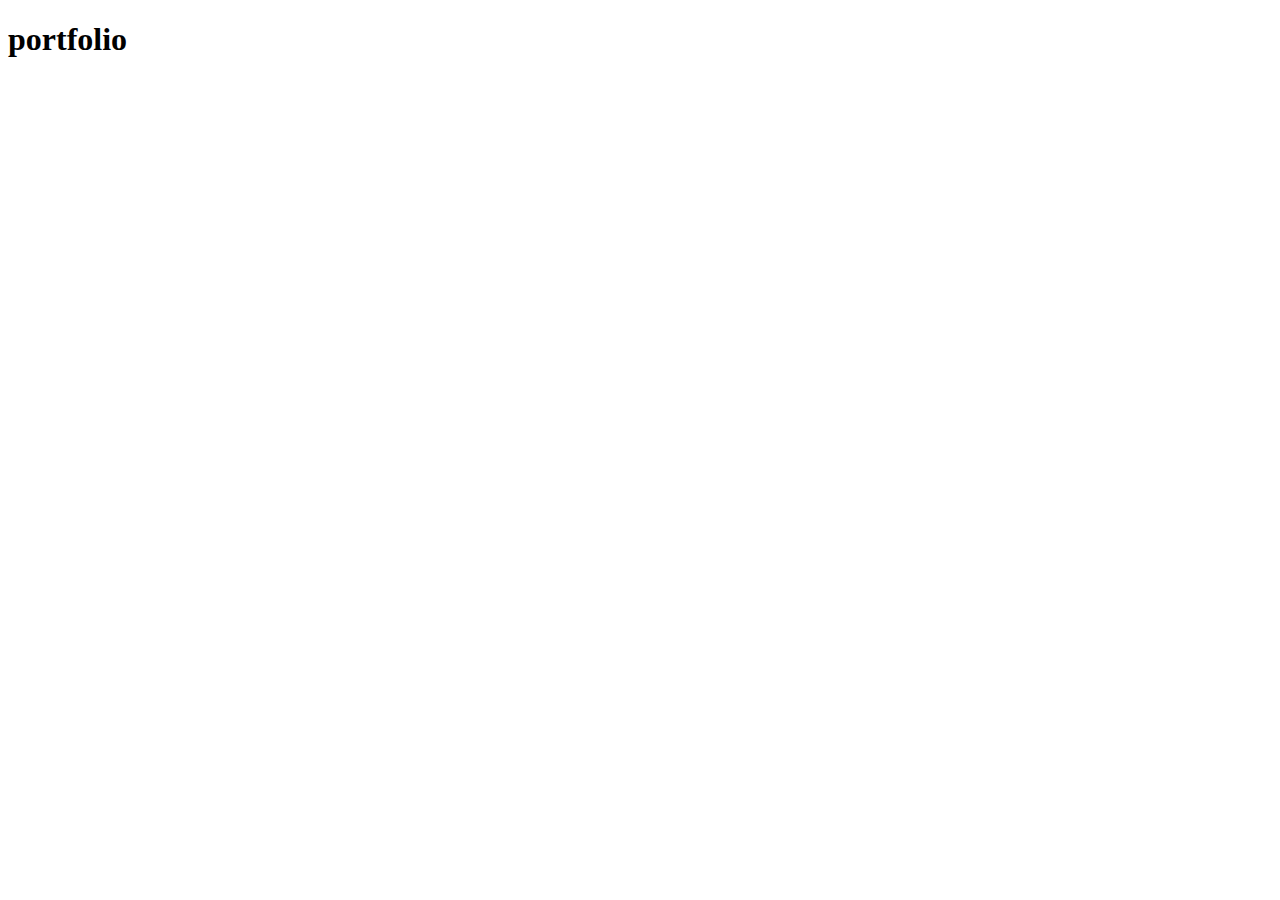
==== portfolio.html @ 683777fe "add styles" ====
<!DOCTYPE html>
<html lang="en">
<head>
    <meta charset="UTF-8">
    <meta http-equiv="X-UA-Compatible" content="IE=edge">
    <meta name="viewport" content="width=device-width, initial-scale=1.0">
    <title>Document</title>
</head>
<body>
    <h1>portfolio</h1>
</body>
</html>
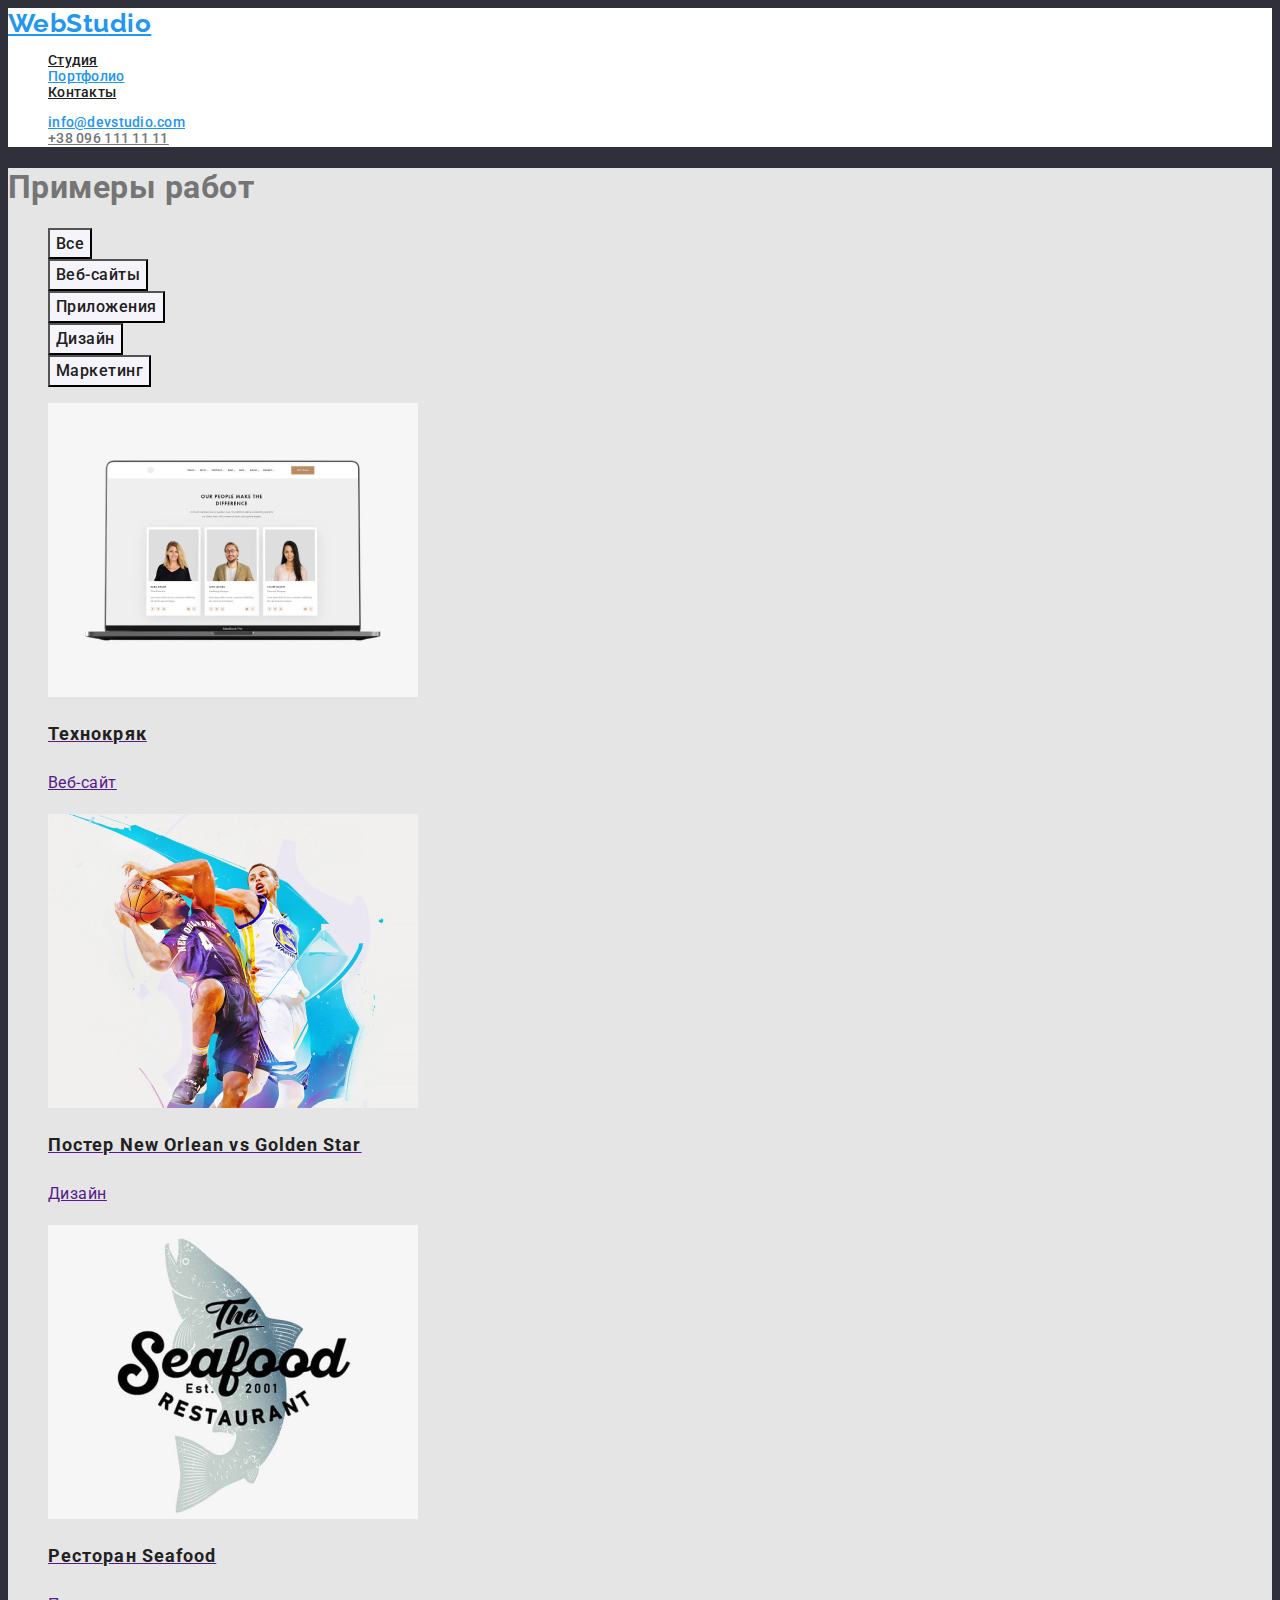
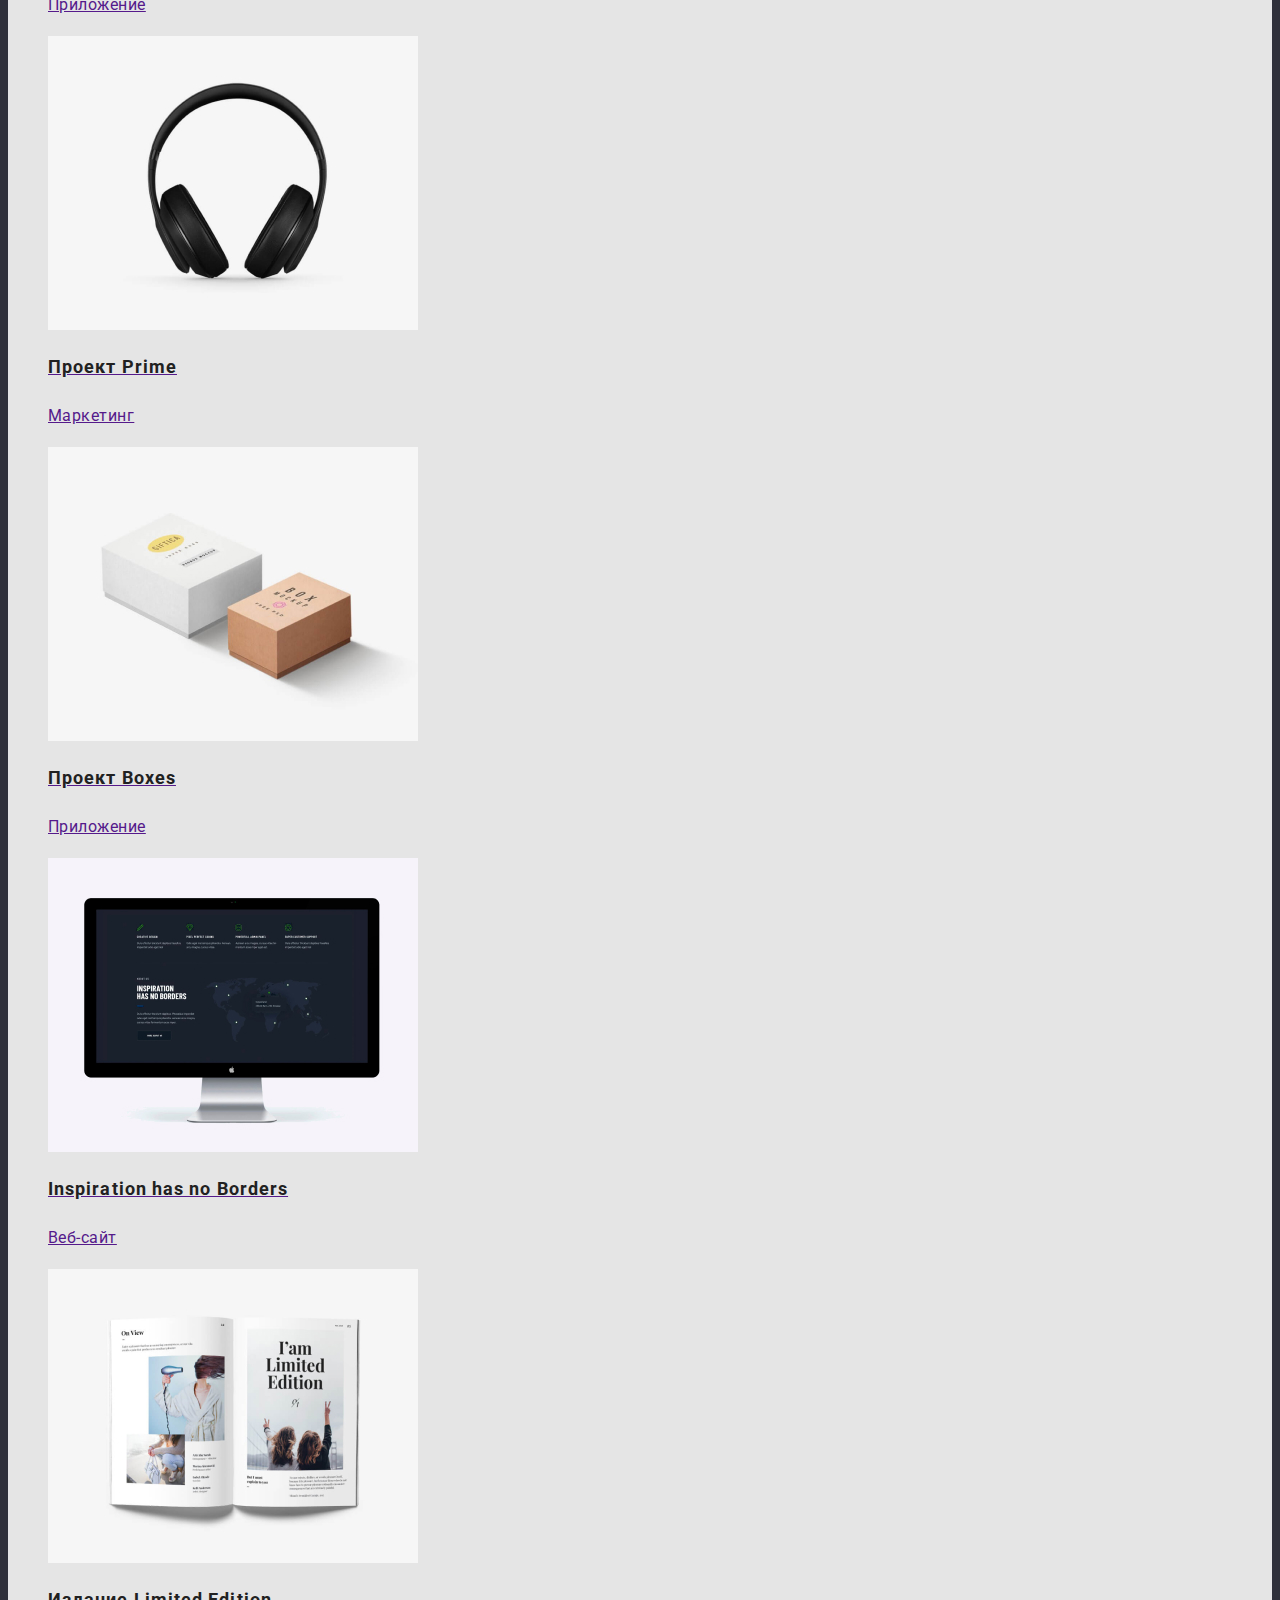
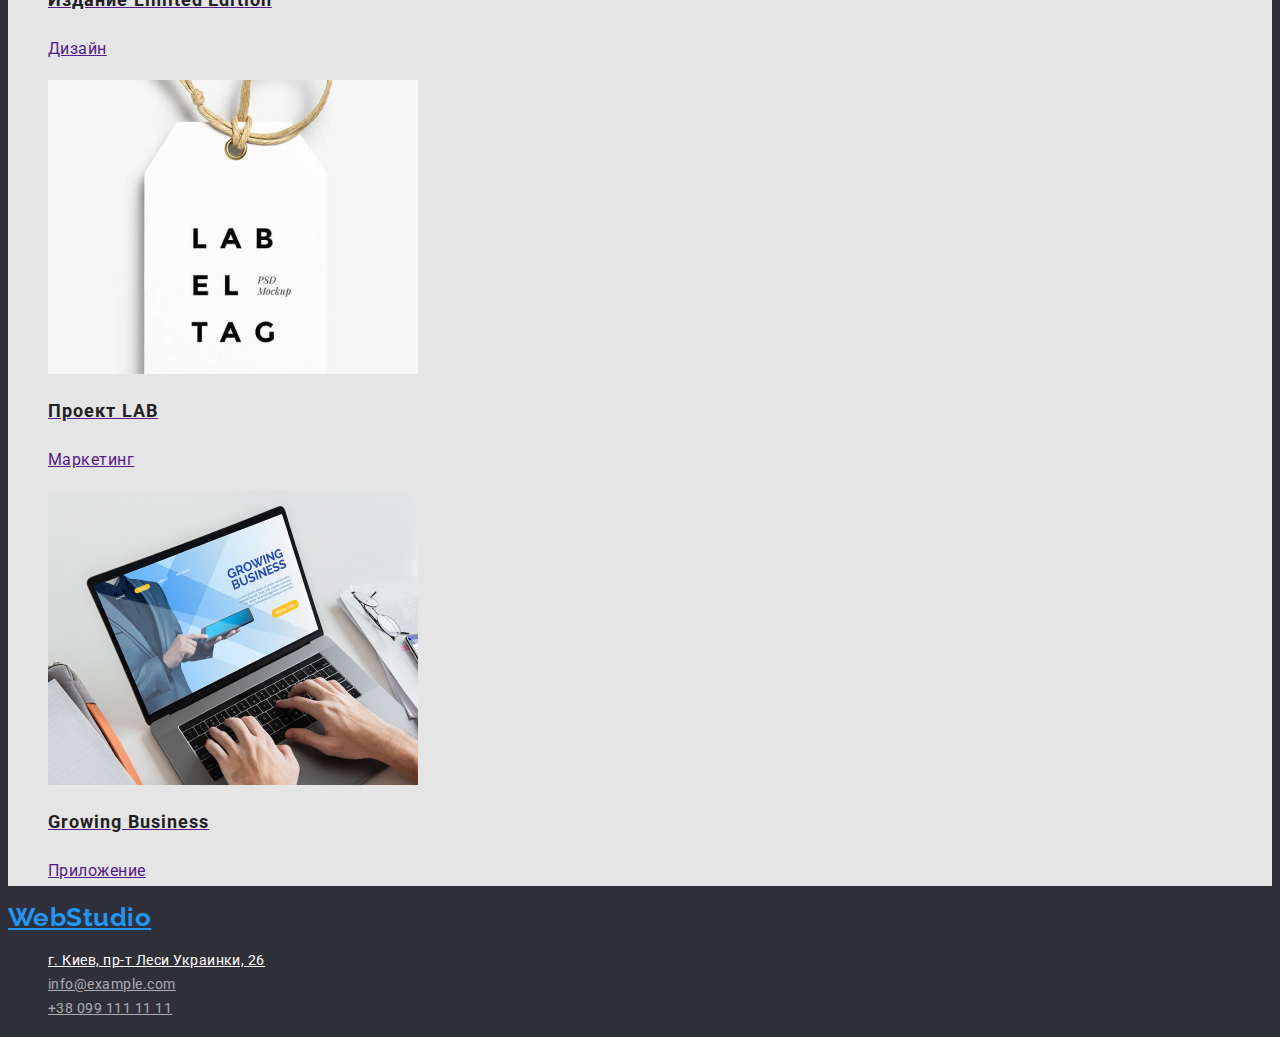
==== commit 15aa78c1: "prototipe" ====
--- a/portfolio.html
+++ b/portfolio.html
@@ -1,12 +1,88 @@
 <!DOCTYPE html>
-<html lang="en">
+<html lang="ru">
 <head>
     <meta charset="UTF-8">
     <meta http-equiv="X-UA-Compatible" content="IE=edge">
     <meta name="viewport" content="width=device-width, initial-scale=1.0">
     <title>Document</title>
+    <link href="https://fonts.googleapis.com/css2?family=Raleway:wght@700&family=Roboto:wght@400;500;700;900&display=swap"
+        rel="stylesheet">
+    <link rel="stylesheet" href="./css/styles.css"/>
 </head>
 <body>
-    <h1>portfolio</h1>
+    <header>
+        <nav>
+            <a href="./index.html" class="logo">WebStudio</a>
+            <ul class="site-nav">
+                <li><a href="./index.html">Студия</a></li>
+                <li><a href="./portfolio.html" class="current">Портфолио</a></li>
+                <li><a href="">Контакты</a></li>
+            </ul>
+        </nav>
+        <ul class="auth-nav">
+            <li><a href="mailto:info@devstudio.com">info@devstudio.com</a></li>
+            <li><a href="tel:+380961111111">+38 096 111 11 11</a></li>
+        </ul>
+    </header>
+    <main class="portfolio-page">
+        <h1 class="hidden">Примеры работ</h1>
+        <ul>
+            <li><button type="button">Все</button></li>
+            <li><button type="button">Веб-сайты</button></li>
+            <li><button type="button">Приложения</button></li>
+            <li><button type="button">Дизайн</button></li>
+            <li><button type="button">Маркетинг</button></li>
+        </ul>
+        <ul>
+            <li><a href=""><img src="./images/tech.jpg" alt="страница сайта на экране ноутбука" width="370"/>
+                <h2 class="subtitle">Технокряк</h2>
+                <p>Веб-сайт</p></a>
+            </li>
+            <li><a href=""><img src="./images/basketball.jpg" alt="два баскетболиста" width="370"/>
+                <h2 class="subtitle">Постер New Orlean vs Golden Star</h2>
+                <p>Дизайн</p></a>
+            </li>
+            <li><a href=""><img src="./images/seafood.jpg" alt="логотип ресторана Seafood" width="370"/>
+                <h2 class="subtitle">Ресторан Seafood</h2>
+                <p>Приложение</p></a>
+            </li>
+            <li><a href=""><img src="./images/prime.jpg" alt="наушники" width="370"/>
+                <h2 class="subtitle">Проект Prime</h2>
+                <p>Маркетинг</p></a>
+            </li>
+            <li><a href=""><img src="./images/boxes.jpg" alt="две картонные коробки" width="370"/>
+                <h2 class="subtitle">Проект Boxes</h2>
+                <p>Приложение</p></a>
+            </li>
+            <li><a href=""><img src="./images/inspiration.jpg" alt="страница сайта на экране монитора" width="370"/>
+                <h2 class="subtitle">Inspiration has no Borders</h2>
+                <p>Веб-сайт</p></a>
+            </li>
+            <li><a href=""><img src="./images/limited-edition.jpg" alt="страница журнала" width="370"/>
+                <h2 class="subtitle">Издание Limited Edition</h2>
+                <p>Дизайн</p></a>
+            </li>
+            <li><a href=""><img src="./images/lab.jpg" alt="бирка" width="370"/>
+                <h2 class="subtitle">Проект LAB</h2>
+                <p>Маркетинг</p></a>
+            </li>
+            <li><a href=""><img src="./images/business.jpg" alt="страница сайта на экране ноутбука" width="370"/>
+                <h2 class="subtitle">Growing Business</h2>
+                <p>Приложение</p></a>
+            </li>
+        </ul>
+    </main>
+    <footer>
+        <a href="./index.html" class="logo">WebStudio</a>
+        <address>
+            <ul>
+                <li><a href="https://goo.gl/maps/piqngm7oDQpEDh6u6" target="_blank" rel="noopener nofollow noreferrer"
+                        class="map">г. Киев, пр-т Леси Украинки, 26</a></li>
+                <li><a href="mailto:info@example.com" class="contact">info@example.com</a></li>
+                <li><a href="tel:+380991111111" class="contact">+38 099 111 11 11</a></li>
+            </ul>
+        </address>
+    </footer>
 </body>
+
 </html>--- a/css/styles.css
+++ b/css/styles.css
@@ -0,0 +1,178 @@
+:root {
+    --title-text-color: #212121;
+    --secondary-text-color: #2196f3;
+}
+
+body {
+    color: #757575;
+    background-color: #2F303A;
+    font-family: roboto, sans-serif;
+    font-weight: 400;
+    letter-spacing: 0.03em;
+}
+
+ul {
+    list-style: none;
+}
+
+/* header */
+header {
+    background-color: #ffffff;
+}
+.logo {
+    color: var(--secondary-text-color);
+    font-family: raleway, sans-serif;
+    font-weight: 700;
+    font-size: 26px;
+    line-height: 1.19;
+}
+
+/* site-nav*/
+.site-nav {
+    font-weight: 500;
+    font-size: 14px;
+    line-height: 1.14;
+    letter-spacing: 0.02em;
+    }
+.site-nav a {
+    color: var(--title-text-color);
+}
+.site-nav .current {
+    color: var(--secondary-text-color);
+}
+.site-nav a:hover,
+.site-nav a:focus {
+    color: var(--secondary-text-color);
+}
+
+/* auth-nav */
+.auth-nav {
+    font-weight: 500;
+    font-size: 14px;
+    line-height: 1.14;
+    letter-spacing: 0.02em;
+}
+a[href="mailto:info@devstudio.com"] {
+    color: var(--secondary-text-color);
+}
+a[href="tel:+380961111111"] {
+    color: #757575;
+}
+a[href="mailto:info@devstudio.com"]:hover,
+a[href="mailto:info@devstudio.com"]:focus {
+    color: #757575;
+}
+a[href="tel:+380961111111"]:hover,
+a[href="tel:+380961111111"]:focus {
+    color: var(--secondary-text-color);
+}
+
+main.portfolio-page {
+    background-color: #e5e5e5;
+}
+
+/* section titles */
+.hero h1 {
+    color: #ffffff;
+    font-weight: 900;
+    font-size: 44px;
+    line-height: 1.36;
+    letter-spacing: 0.06em;
+    text-align: center;
+    text-transform: uppercase;
+}
+.portfolio-page .subtitle {
+    font-size: 18px;
+    line-height: 2;
+    letter-spacing: 0.06em;
+}
+.section .section-title {
+    font-size: 36px;
+    line-height: 1.17;
+    text-align: center;
+}
+.section-title,
+.subtitle {
+    color: var(--title-text-color);
+    font-weight: 700;
+}
+.advantages .subtitle {
+    font-size: 14px;
+    line-height: 1.14;
+    text-transform: uppercase;
+}
+.team .subtitle {
+    font-weight: 500;
+}
+.team .subtitle,
+.section.team p {
+    font-size: 16px;
+    line-height: 1.19px;
+    text-align: center;
+}
+
+/* sections */
+.advantages {
+    background-color: #e5e5e5;
+}
+.team {
+    background-color: #f5f4fa;
+}
+.section.advantages p {
+    font-size: 14px;
+    line-height: 1.71;
+}
+.portfolio-page p {
+    font-size: 16px;
+    line-height: 1.88;
+}
+
+/* buttons */
+.button-main {
+    color: #ffffff;
+    background-color: var(--secondary-text-color);
+    font-weight: 700;
+    line-height: 1.88;
+    letter-spacing: 0.06em;
+        }
+button {
+    color: var(--title-text-color);
+    background-color: #f5f4fa;
+    font-weight: 500;
+    font-family: inherit;
+    font-size: 16px;
+    line-height: 1.62;
+    letter-spacing: inherit;
+    text-align: center;
+}
+button:hover,
+button:focus {
+    color: #ffffff;
+    background-color: var(--secondary-text-color);
+}
+
+/* footer */
+.map {
+    color: #ffffff;
+}
+address a {
+    color: rgba(255, 255, 255, 0.6);
+    font-style: normal;
+    font-size: 14px;
+    line-height: 1.71;
+}
+.map:hover,
+.map:focus,
+.contact:hover,
+.contact:focus {
+        color: var(--secondary-text-color);
+}
+
+
+
+
+/* заголовки #212121 */
+/* текст #757575 */
+/* голубой текст #2196f3 */
+/* footer address #ffffff */
+/* footer contacts rgba(255, 255, 255, .6)*/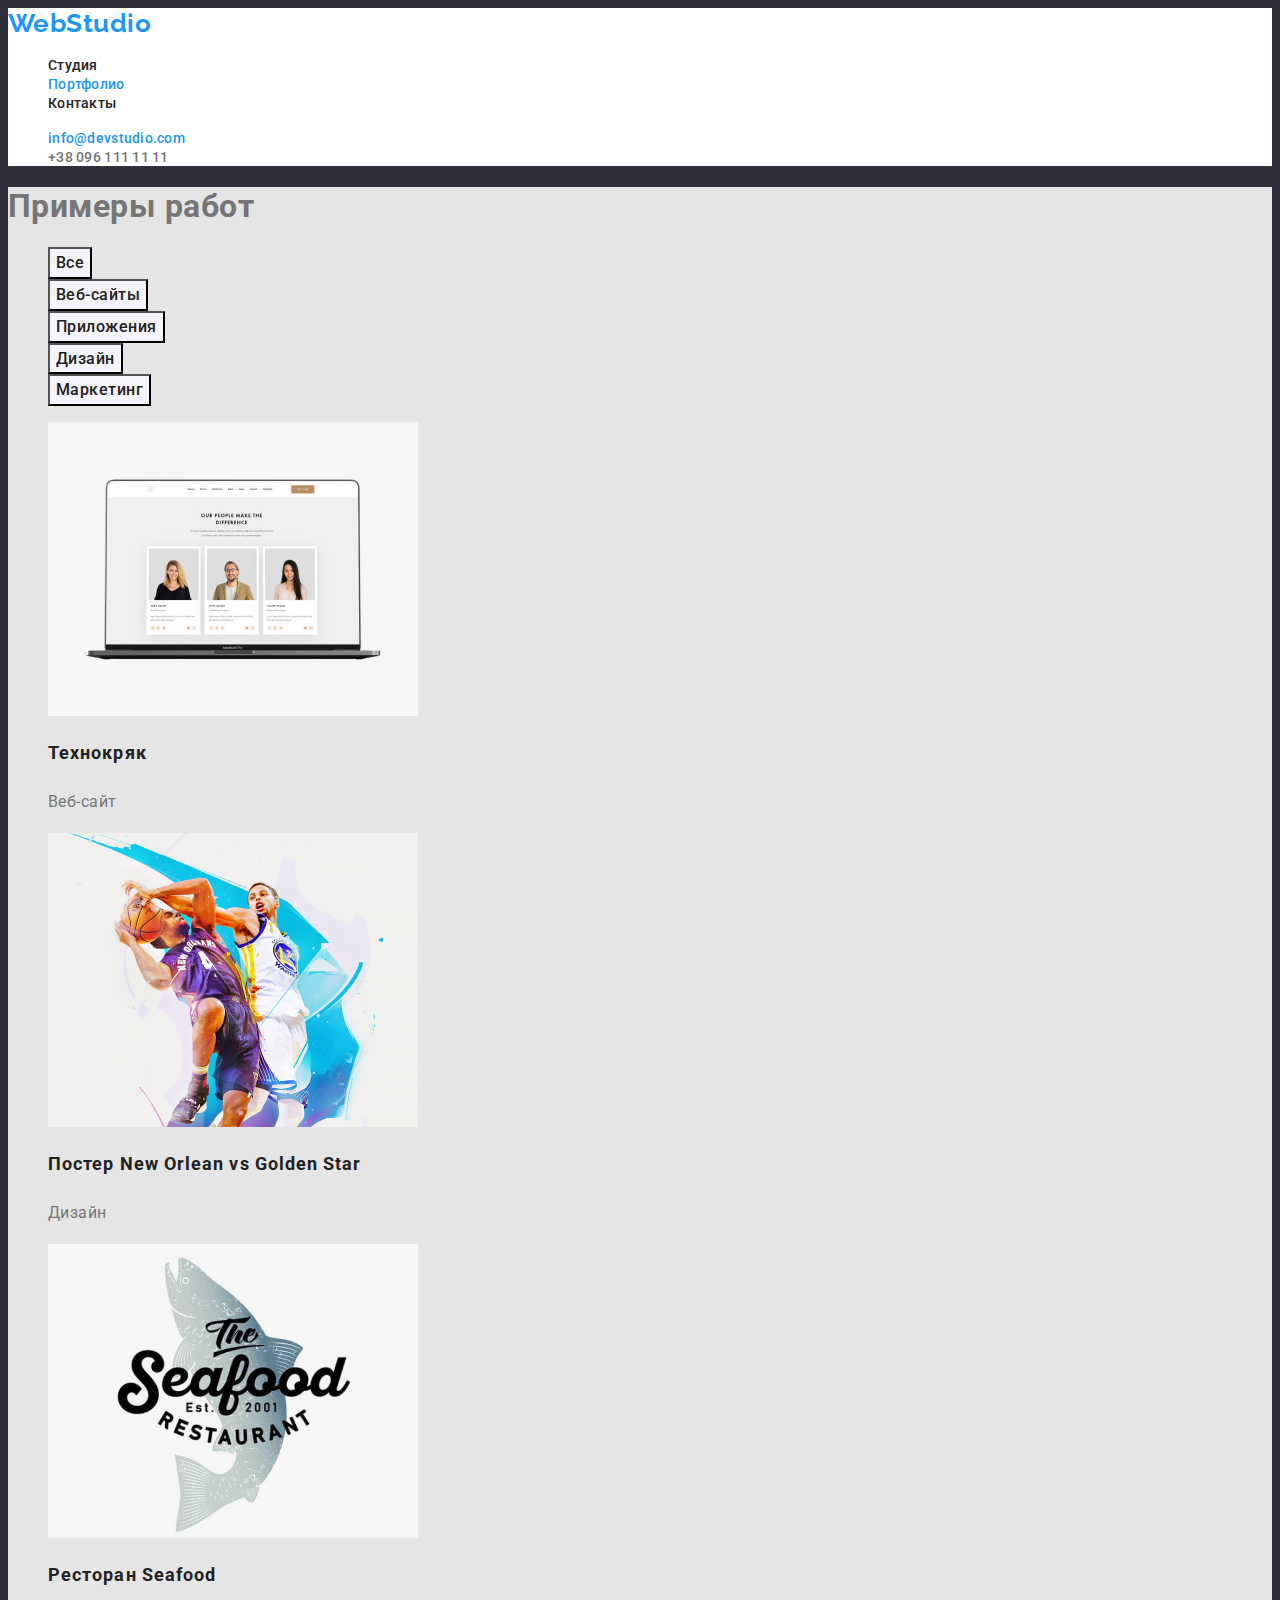
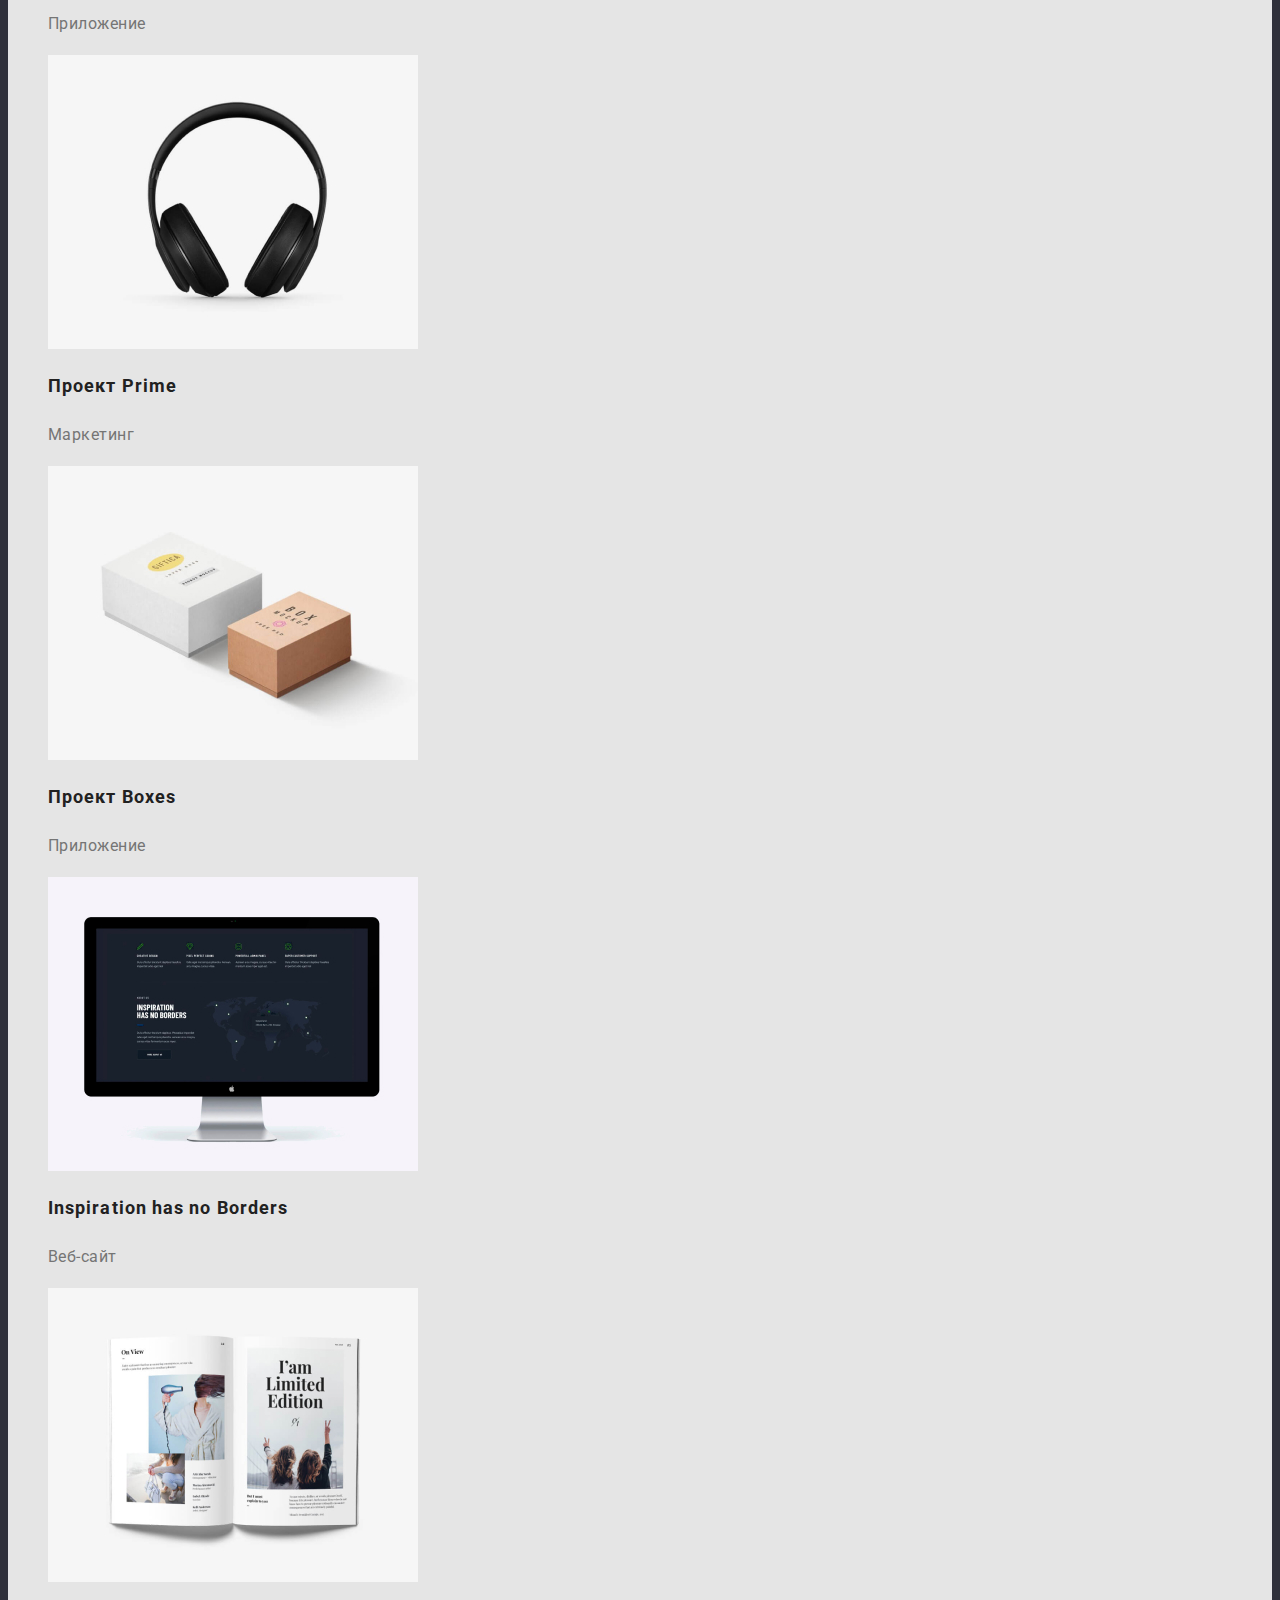
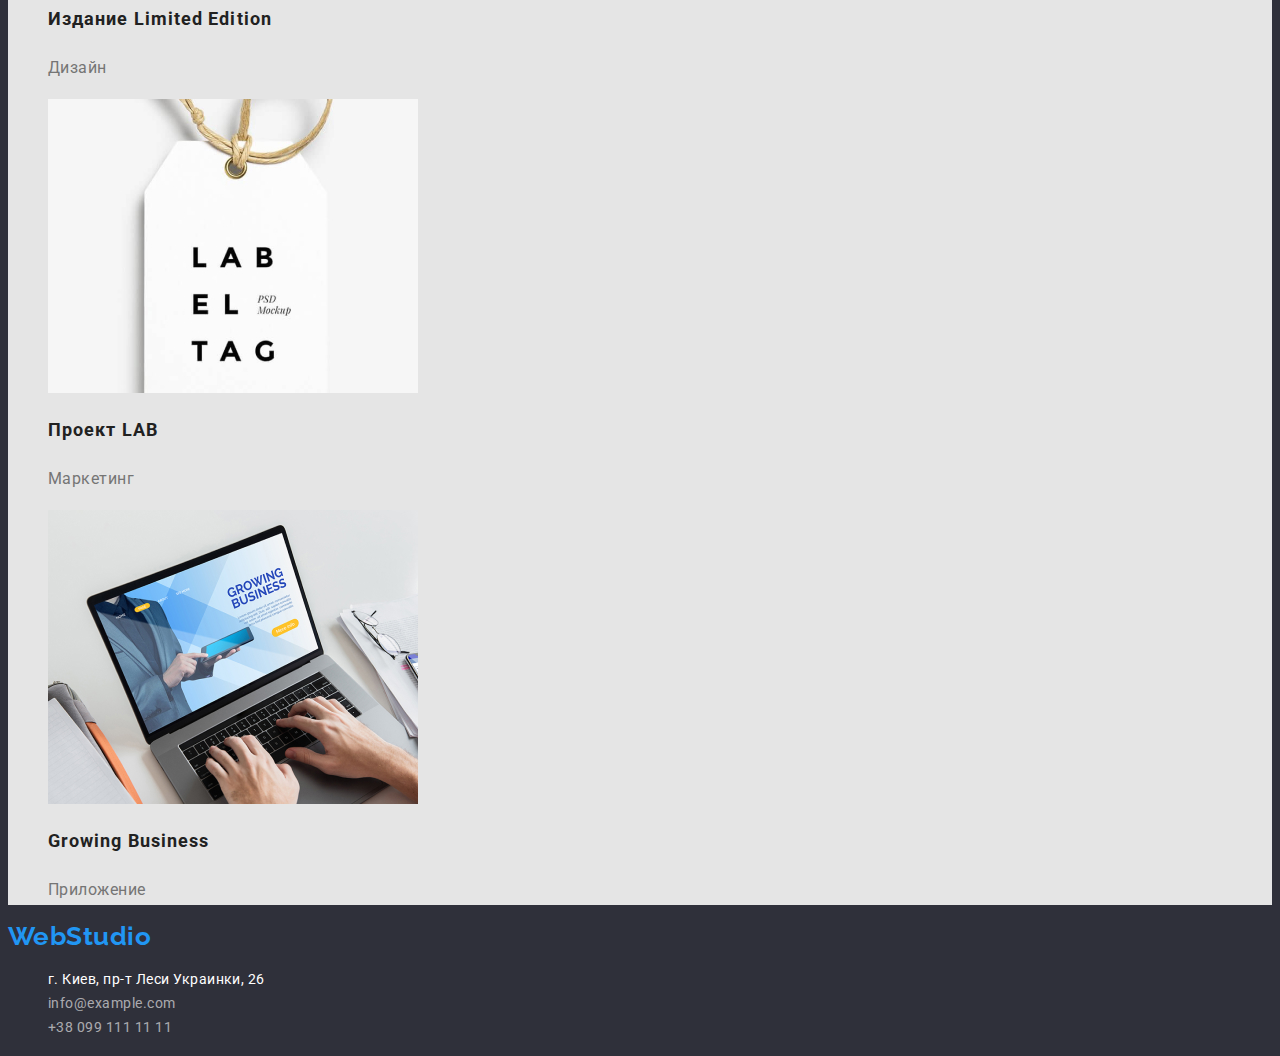
==== commit 49e69cd2: "styles upgrade" ====
--- a/portfolio.html
+++ b/portfolio.html
@@ -84,5 +84,4 @@
         </address>
     </footer>
 </body>
-
 </html>--- a/css/styles.css
+++ b/css/styles.css
@@ -25,17 +25,17 @@
     font-weight: 700;
     font-size: 26px;
     line-height: 1.19;
+    text-decoration: none;
 }
 
 /* site-nav*/
-.site-nav {
+.site-nav a {
+    color: var(--title-text-color);
     font-weight: 500;
     font-size: 14px;
     line-height: 1.14;
     letter-spacing: 0.02em;
-    }
-.site-nav a {
-    color: var(--title-text-color);
+    text-decoration: none;
 }
 .site-nav .current {
     color: var(--secondary-text-color);
@@ -46,25 +46,22 @@
 }
 
 /* auth-nav */
-.auth-nav {
+.auth-nav a {
     font-weight: 500;
     font-size: 14px;
     line-height: 1.14;
     letter-spacing: 0.02em;
+    text-decoration: none;
 }
-a[href="mailto:info@devstudio.com"] {
+a[href="mailto:info@devstudio.com"],
+a[href="tel:+380961111111"]:hover,
+a[href="tel:+380961111111"]:focus {
     color: var(--secondary-text-color);
 }
-a[href="tel:+380961111111"] {
-    color: #757575;
-}
+a[href="tel:+380961111111"],
 a[href="mailto:info@devstudio.com"]:hover,
 a[href="mailto:info@devstudio.com"]:focus {
     color: #757575;
-}
-a[href="tel:+380961111111"]:hover,
-a[href="tel:+380961111111"]:focus {
-    color: var(--secondary-text-color);
 }
 
 main.portfolio-page {
@@ -85,7 +82,7 @@
     font-size: 18px;
     line-height: 2;
     letter-spacing: 0.06em;
-}
+    }
 .section .section-title {
     font-size: 36px;
     line-height: 1.17;
@@ -122,10 +119,14 @@
     font-size: 14px;
     line-height: 1.71;
 }
+.portfolio-page a {
+    text-decoration: none;
+}
 .portfolio-page p {
+    color: #757575;
     font-size: 16px;
     line-height: 1.88;
-}
+    }
 
 /* buttons */
 .button-main {
@@ -144,6 +145,7 @@
     line-height: 1.62;
     letter-spacing: inherit;
     text-align: center;
+    cursor: pointer;
 }
 button:hover,
 button:focus {
@@ -160,19 +162,11 @@
     font-style: normal;
     font-size: 14px;
     line-height: 1.71;
+    text-decoration: none;
 }
 .map:hover,
 .map:focus,
 .contact:hover,
 .contact:focus {
         color: var(--secondary-text-color);
-}
-
-
-
-
-/* заголовки #212121 */
-/* текст #757575 */
-/* голубой текст #2196f3 */
-/* footer address #ffffff */
-/* footer contacts rgba(255, 255, 255, .6)*/+}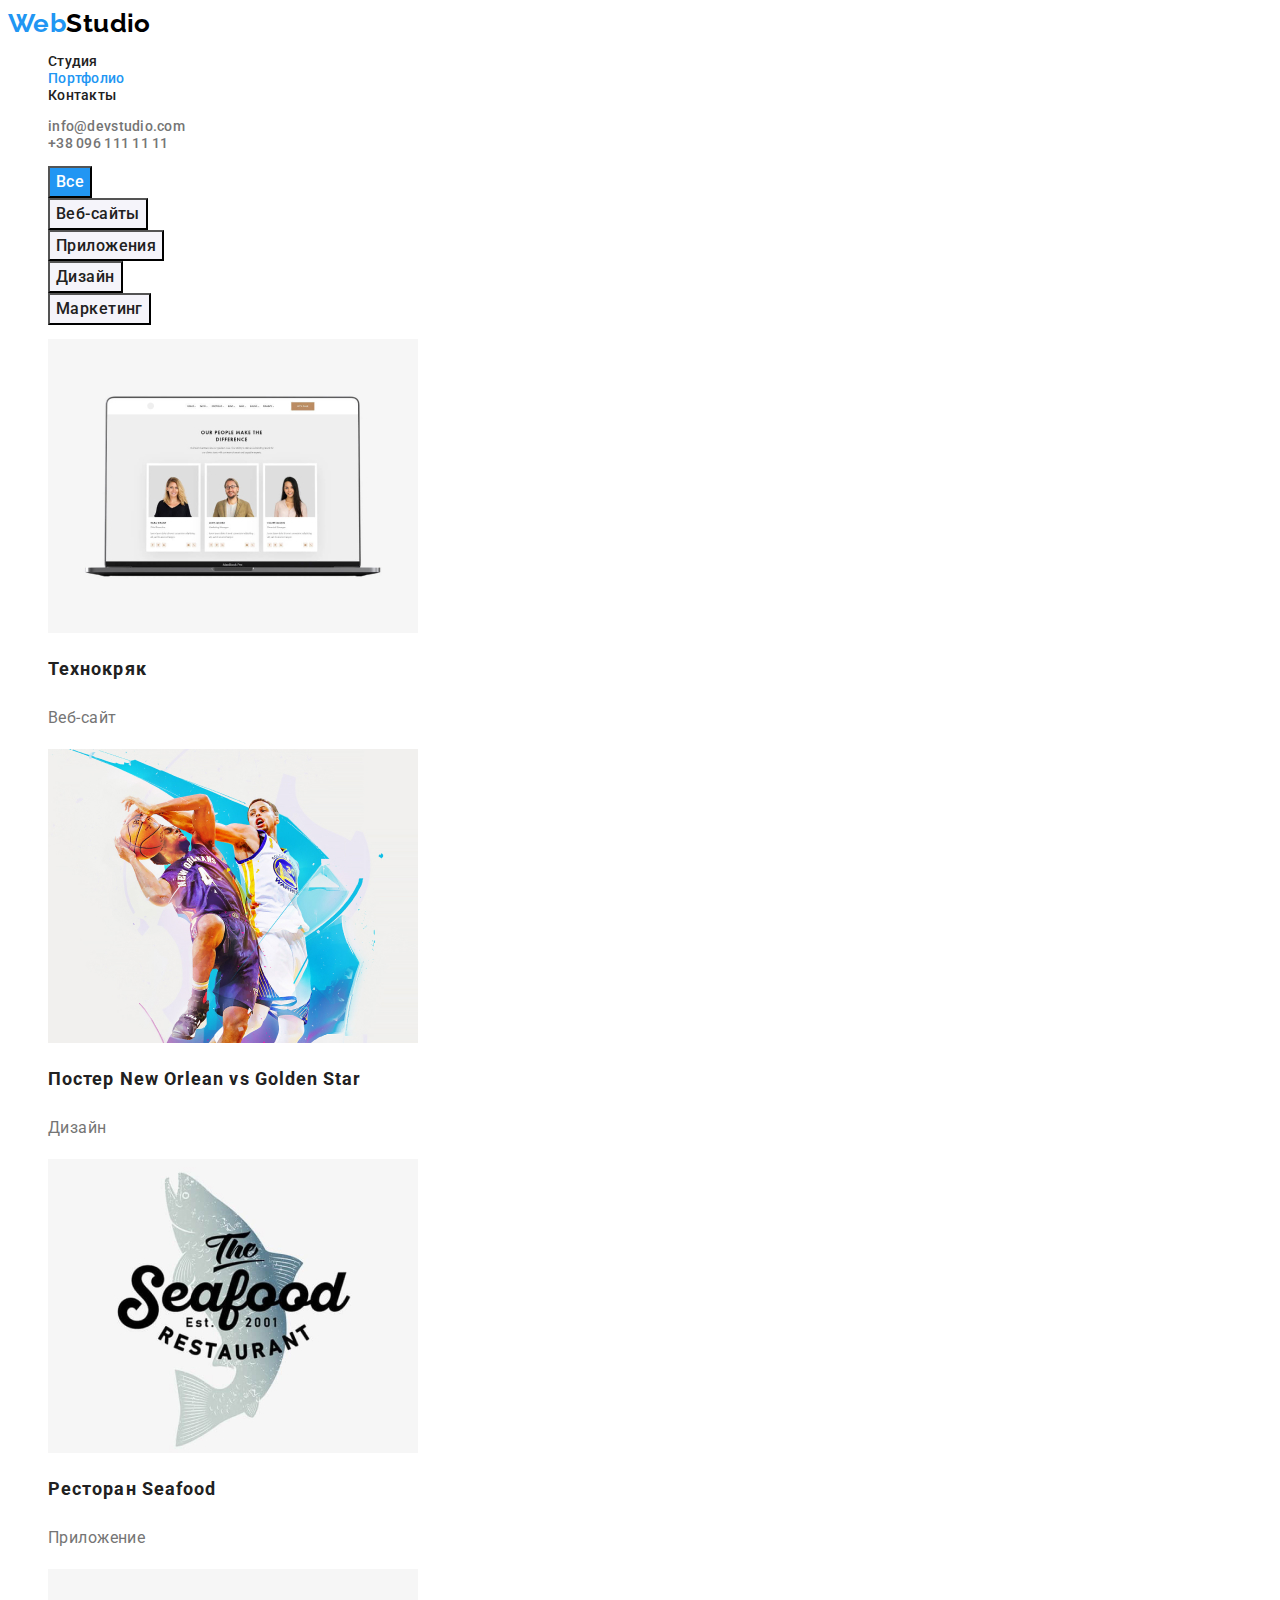
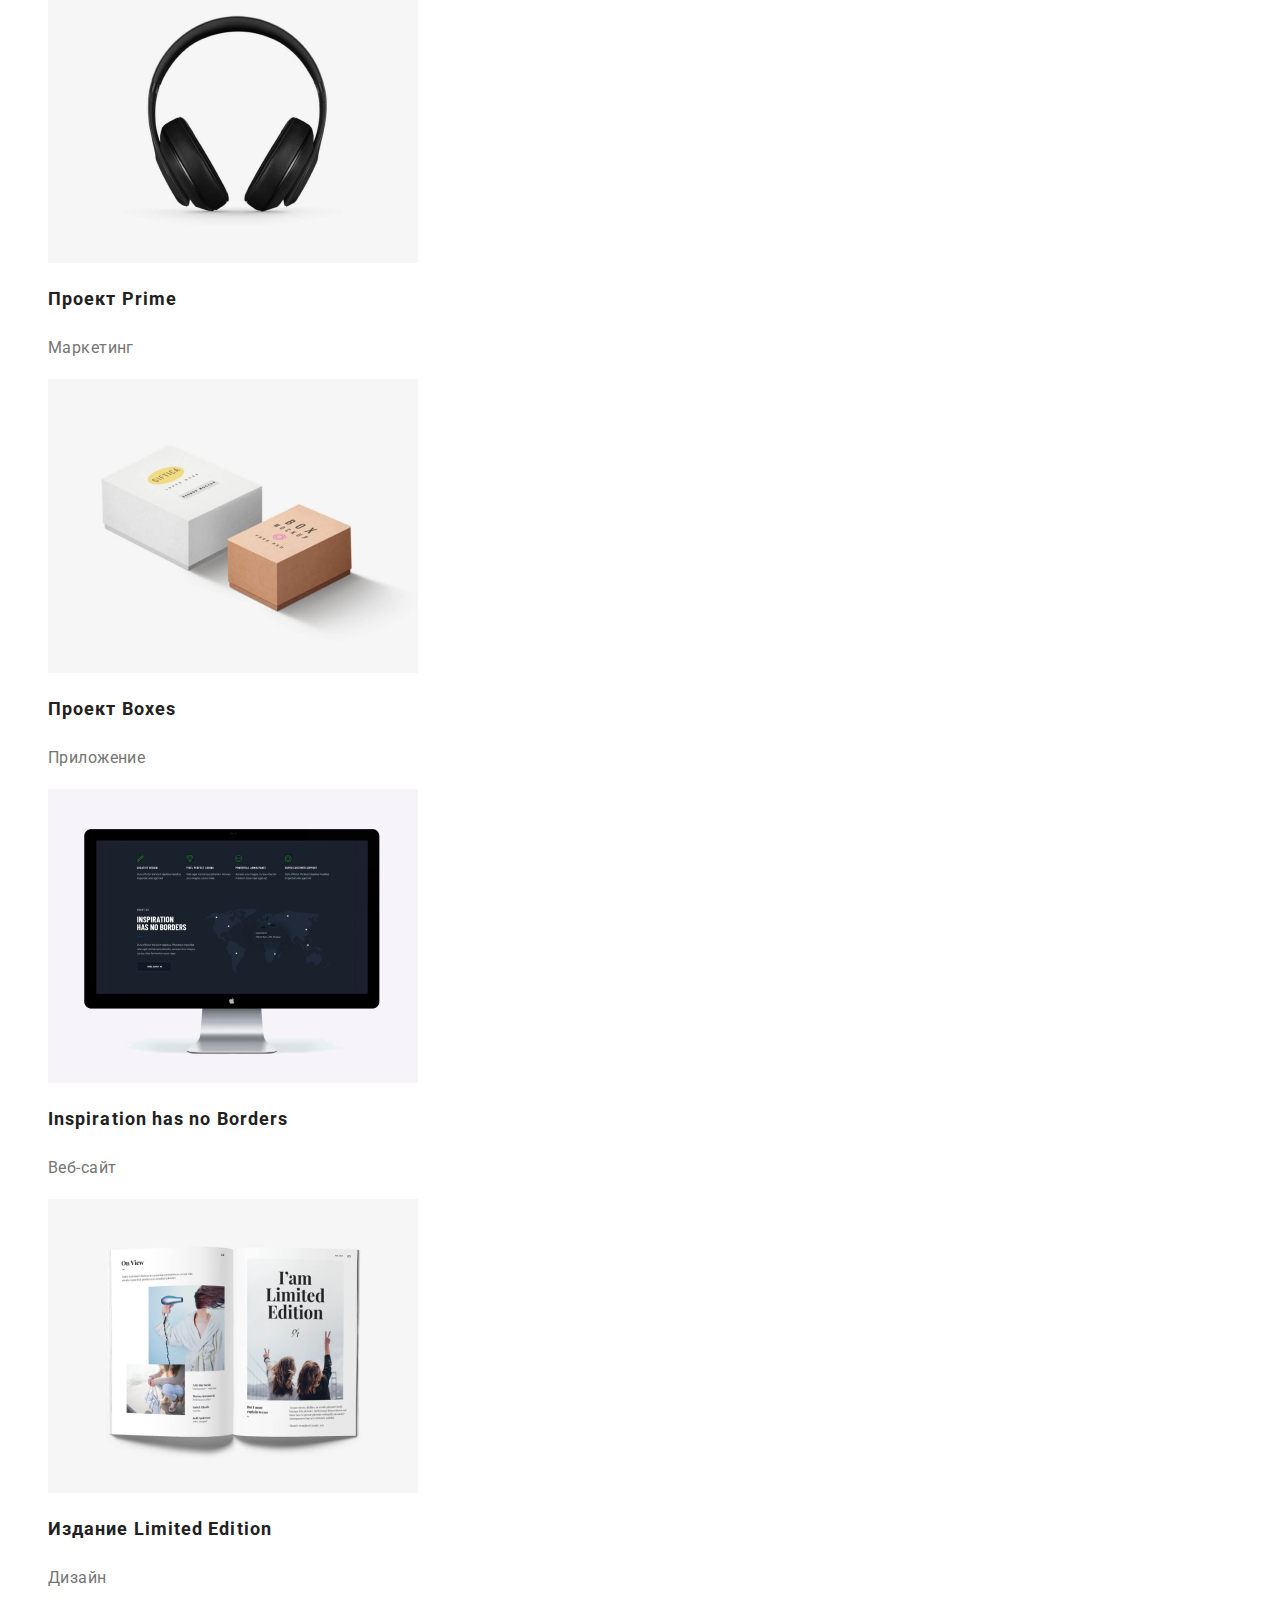
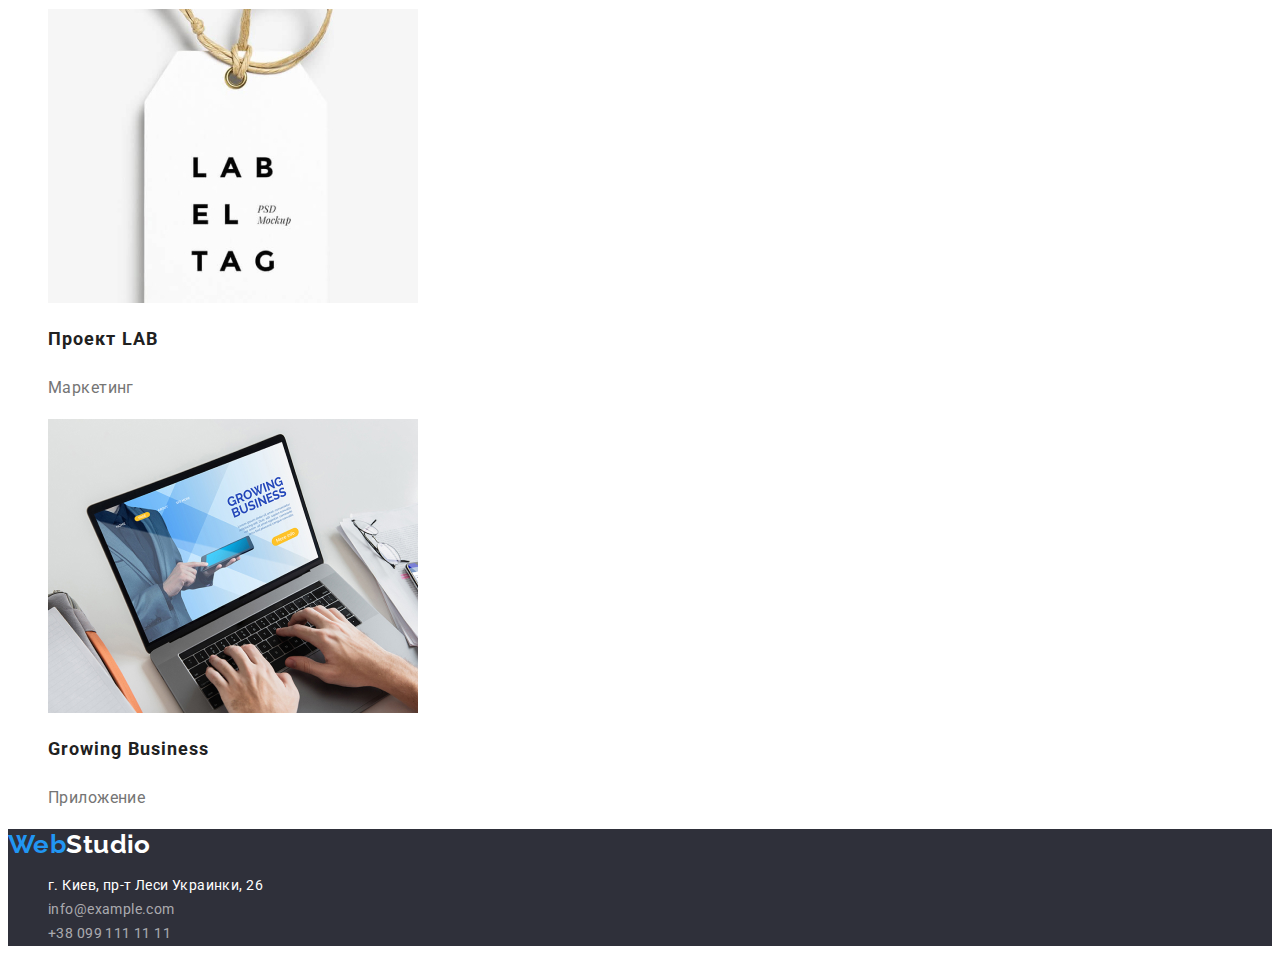
==== commit d9f7a2d1: "post check correction" ====
--- a/portfolio.html
+++ b/portfolio.html
@@ -12,7 +12,7 @@
 <body>
     <header>
         <nav>
-            <a href="./index.html" class="logo">WebStudio</a>
+            <a href="./index.html" class="logo">Web<span class="head-part">Studio</span></a>
             <ul class="site-nav">
                 <li><a href="./index.html">Студия</a></li>
                 <li><a href="./portfolio.html" class="current">Портфолио</a></li>
@@ -27,11 +27,11 @@
     <main class="portfolio-page">
         <h1 class="hidden">Примеры работ</h1>
         <ul>
-            <li><button type="button">Все</button></li>
-            <li><button type="button">Веб-сайты</button></li>
-            <li><button type="button">Приложения</button></li>
-            <li><button type="button">Дизайн</button></li>
-            <li><button type="button">Маркетинг</button></li>
+            <li><button type="button" class="filter-btn current">Все</button></li>
+            <li><button type="button" class="filter-btn">Веб-сайты</button></li>
+            <li><button type="button" class="filter-btn">Приложения</button></li>
+            <li><button type="button" class="filter-btn">Дизайн</button></li>
+            <li><button type="button" class="filter-btn">Маркетинг</button></li>
         </ul>
         <ul>
             <li><a href=""><img src="./images/tech.jpg" alt="страница сайта на экране ноутбука" width="370"/>
@@ -73,7 +73,7 @@
         </ul>
     </main>
     <footer>
-        <a href="./index.html" class="logo">WebStudio</a>
+        <a href="./index.html" class="logo">Web<span class="foot-part">Studio</span></a>
         <address>
             <ul>
                 <li><a href="https://goo.gl/maps/piqngm7oDQpEDh6u6" target="_blank" rel="noopener nofollow noreferrer"
--- a/css/styles.css
+++ b/css/styles.css
@@ -1,13 +1,15 @@
 :root {
     --title-text-color: #212121;
     --secondary-text-color: #2196f3;
+    --text-color: #757575;
+    --white-color: #ffffff;
 }
 
 body {
-    color: #757575;
-    background-color: #2F303A;
+    color: var(--text-color);
+    background-color: var(--white-color);
     font-family: roboto, sans-serif;
-    font-weight: 400;
+    font-size: 14px;
     letter-spacing: 0.03em;
 }
 
@@ -17,7 +19,7 @@
 
 /* header */
 header {
-    background-color: #ffffff;
+    background-color: var(--white-color);
 }
 .logo {
     color: var(--secondary-text-color);
@@ -27,12 +29,17 @@
     line-height: 1.19;
     text-decoration: none;
 }
+.head-part {
+    color: #000000;
+}
+.foot-part {
+    color: var(--white-color);
+}
 
 /* site-nav*/
 .site-nav a {
     color: var(--title-text-color);
     font-weight: 500;
-    font-size: 14px;
     line-height: 1.14;
     letter-spacing: 0.02em;
     text-decoration: none;
@@ -47,30 +54,20 @@
 
 /* auth-nav */
 .auth-nav a {
+    color: var(--text-color);
     font-weight: 500;
-    font-size: 14px;
     line-height: 1.14;
     letter-spacing: 0.02em;
     text-decoration: none;
 }
-a[href="mailto:info@devstudio.com"],
-a[href="tel:+380961111111"]:hover,
-a[href="tel:+380961111111"]:focus {
+.auth-nav a:hover,
+.auth-nav a:focus {
     color: var(--secondary-text-color);
-}
-a[href="tel:+380961111111"],
-a[href="mailto:info@devstudio.com"]:hover,
-a[href="mailto:info@devstudio.com"]:focus {
-    color: #757575;
-}
-
-main.portfolio-page {
-    background-color: #e5e5e5;
 }
 
 /* section titles */
 .hero h1 {
-    color: #ffffff;
+    color: var(--white-color);
     font-weight: 900;
     font-size: 44px;
     line-height: 1.36;
@@ -83,7 +80,7 @@
     line-height: 2;
     letter-spacing: 0.06em;
     }
-.section .section-title {
+.section-title {
     font-size: 36px;
     line-height: 1.17;
     text-align: center;
@@ -94,7 +91,7 @@
     font-weight: 700;
 }
 .advantages .subtitle {
-    font-size: 14px;
+    font-size: inherit;
     line-height: 1.14;
     text-transform: uppercase;
 }
@@ -104,68 +101,84 @@
 .team .subtitle,
 .section.team p {
     font-size: 16px;
-    line-height: 1.19px;
+    line-height: 1.19;
     text-align: center;
+}
+.hidden {
+    position: absolute;
+    width: 1px;
+    height: 1px;
+    margin: -1px;
+    border: 0;
+    padding: 0;
+    white-space: nowrap;
+    clip-path: inset(100%);
+    clip: rect(0 0 0 0);
+    overflow: hidden;
 }
 
 /* sections */
-.advantages {
-    background-color: #e5e5e5;
+.hero {
+    background-color: #2f303a;
 }
 .team {
     background-color: #f5f4fa;
 }
 .section.advantages p {
-    font-size: 14px;
     line-height: 1.71;
 }
 .portfolio-page a {
     text-decoration: none;
 }
 .portfolio-page p {
-    color: #757575;
+    color: var(--text-color);
     font-size: 16px;
     line-height: 1.88;
     }
 
 /* buttons */
-.button-main {
-    color: #ffffff;
+.filter-btn.button-main {
+    color: var(--white-color);
     background-color: var(--secondary-text-color);
     font-weight: 700;
     line-height: 1.88;
     letter-spacing: 0.06em;
-        }
-button {
+    }
+.filter-btn {
     color: var(--title-text-color);
     background-color: #f5f4fa;
     font-weight: 500;
     font-family: inherit;
     font-size: 16px;
+    font-style: normal;
     line-height: 1.62;
     letter-spacing: inherit;
     text-align: center;
     cursor: pointer;
 }
+.filter-btn.current {
+    color: #ffffff;
+    background-color: var(--secondary-text-color);
+}
 button:hover,
 button:focus {
-    color: #ffffff;
+    color: var(--white-color);
     background-color: var(--secondary-text-color);
 }
 
 /* footer */
+footer {
+    background-color: #2f303a;
+}
 .map {
-    color: #ffffff;
+    color: var(--white-color);
 }
 address a {
     color: rgba(255, 255, 255, 0.6);
     font-style: normal;
-    font-size: 14px;
     line-height: 1.71;
     text-decoration: none;
 }
-.map:hover,
-.map:focus,
 .contact:hover,
 .contact:focus {
         color: var(--secondary-text-color);
